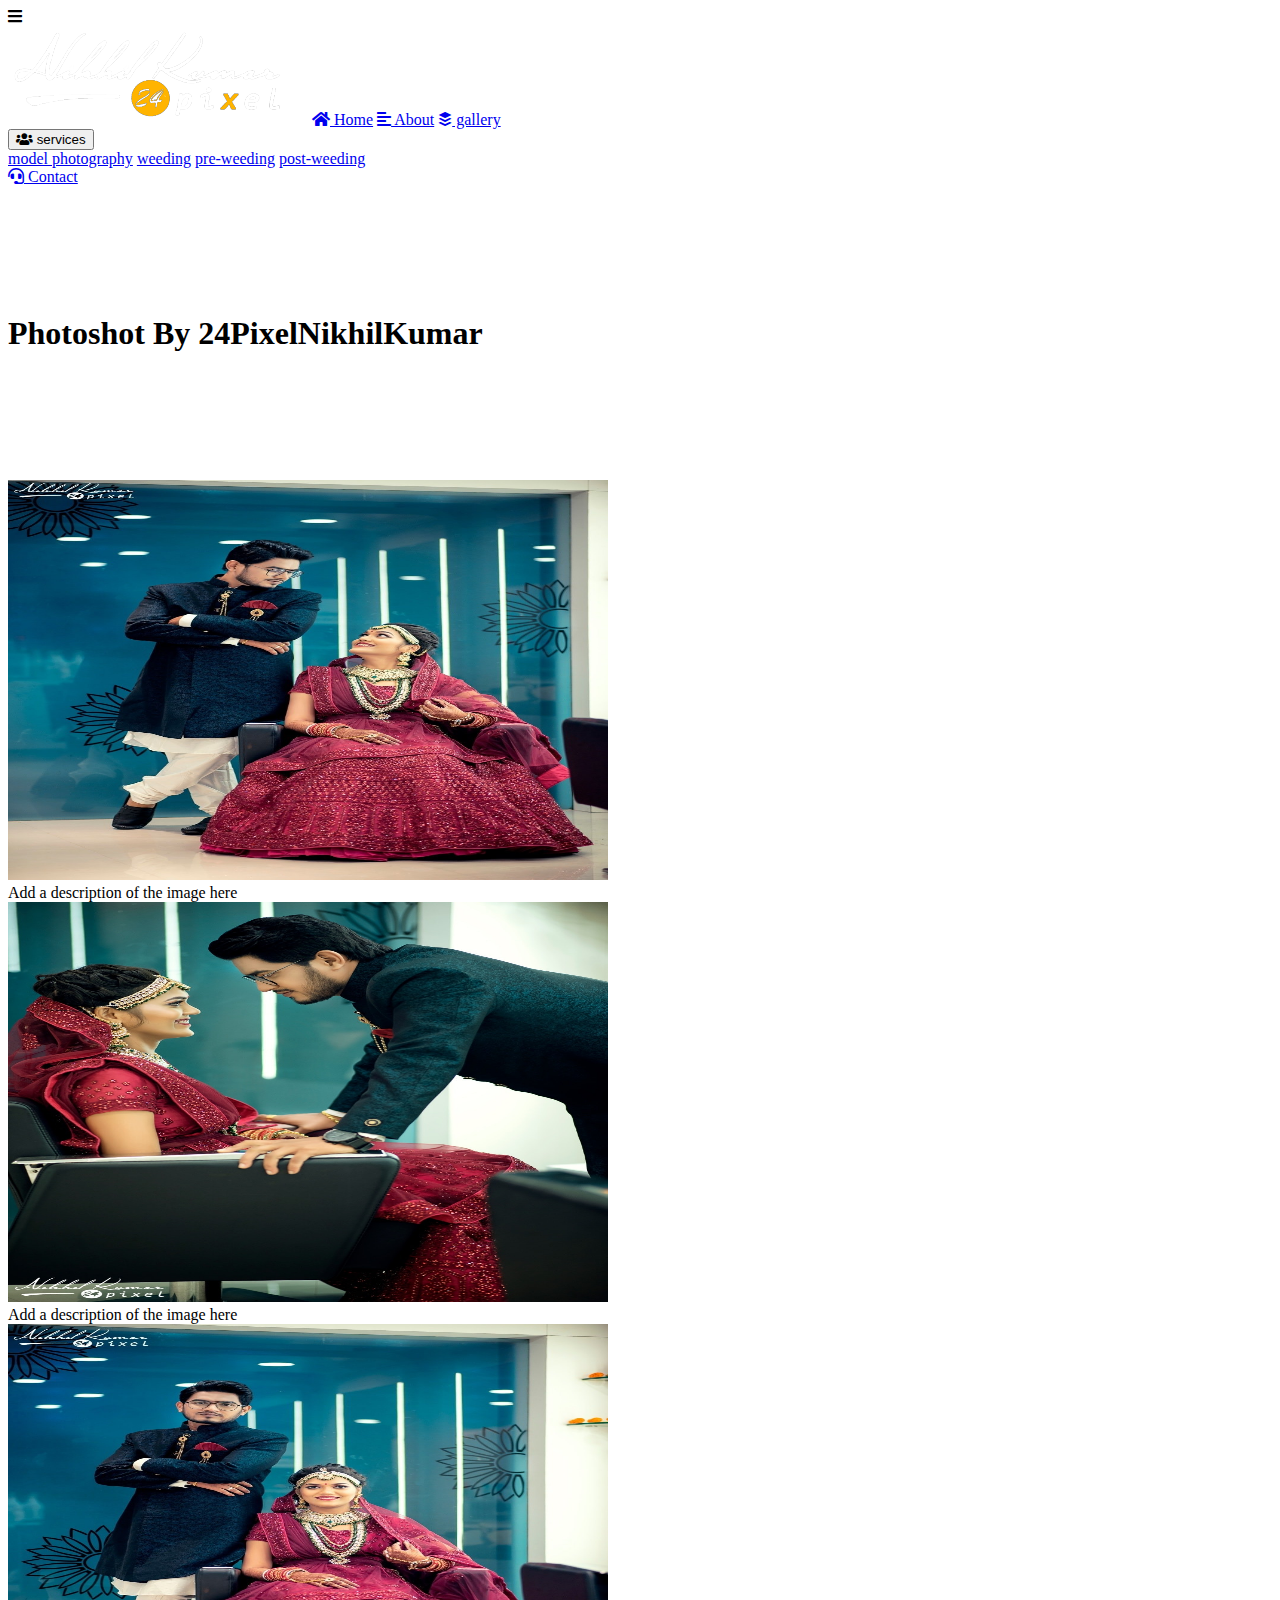
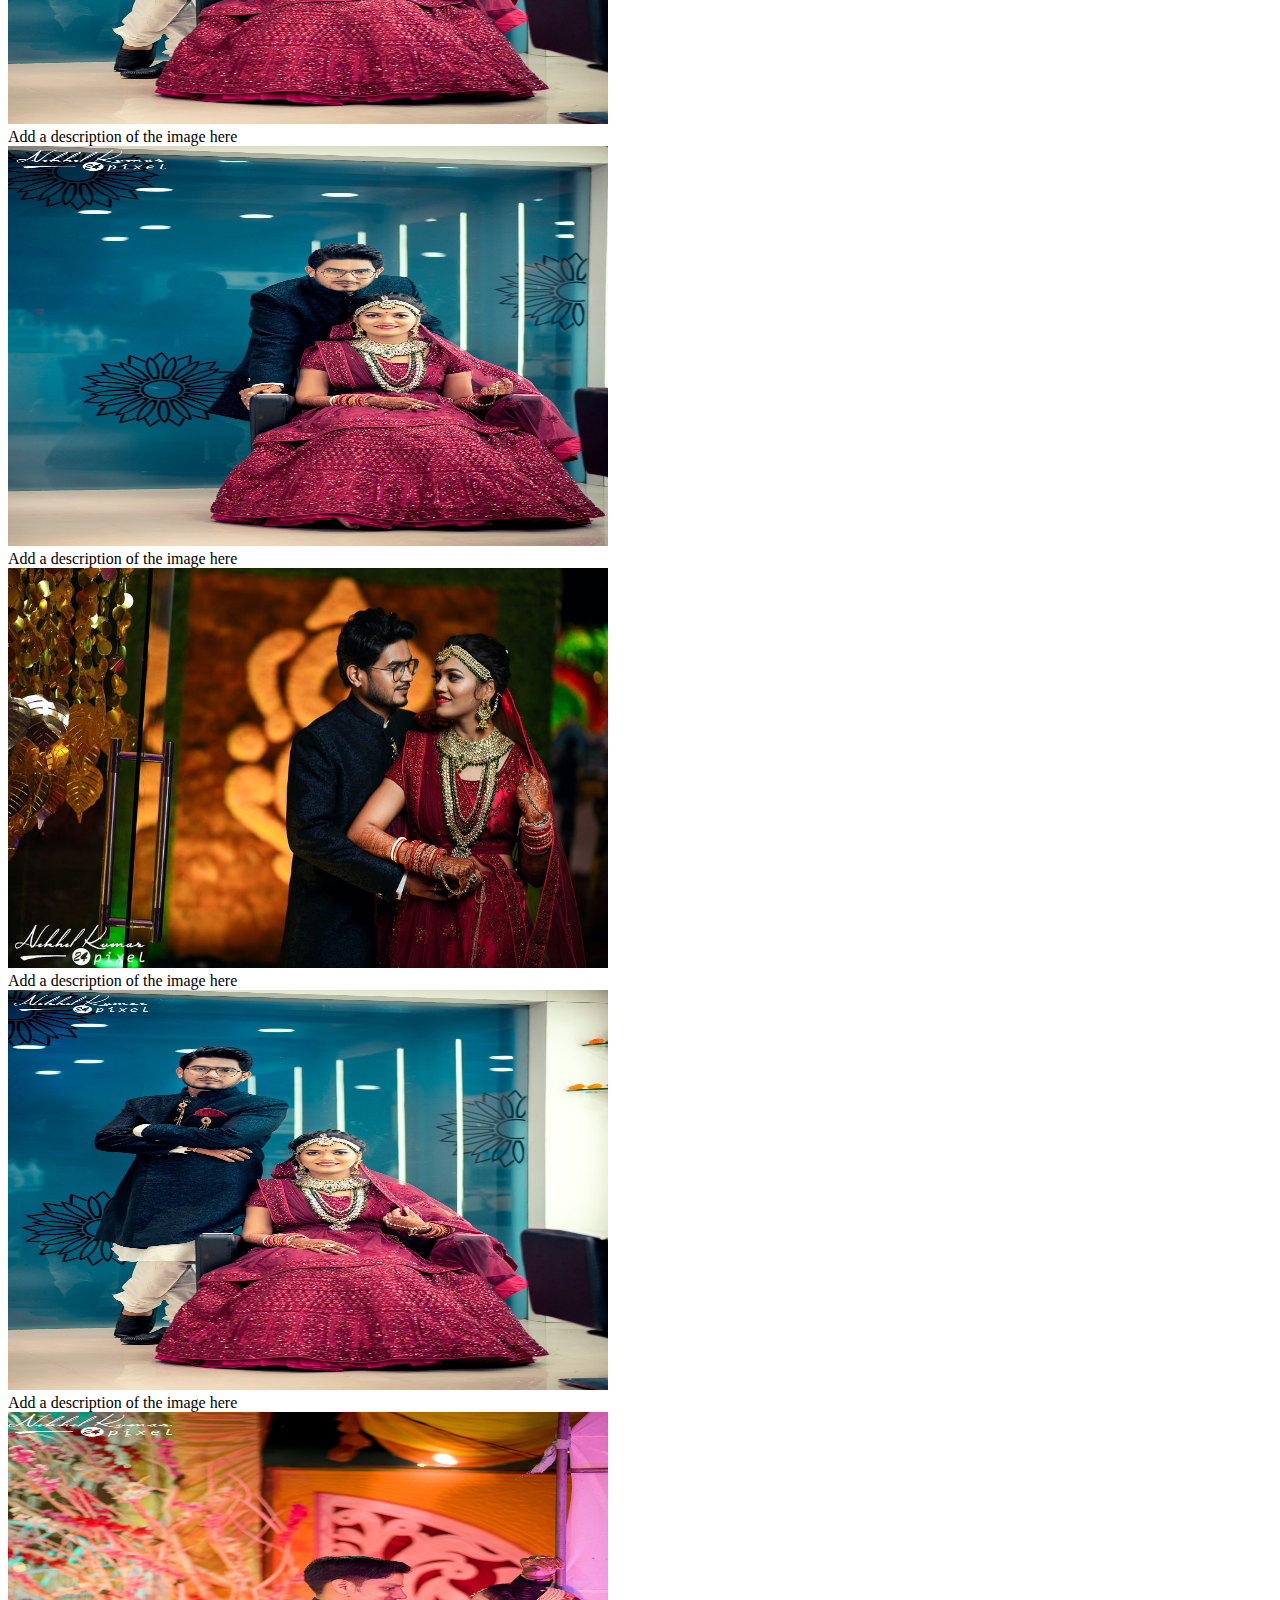
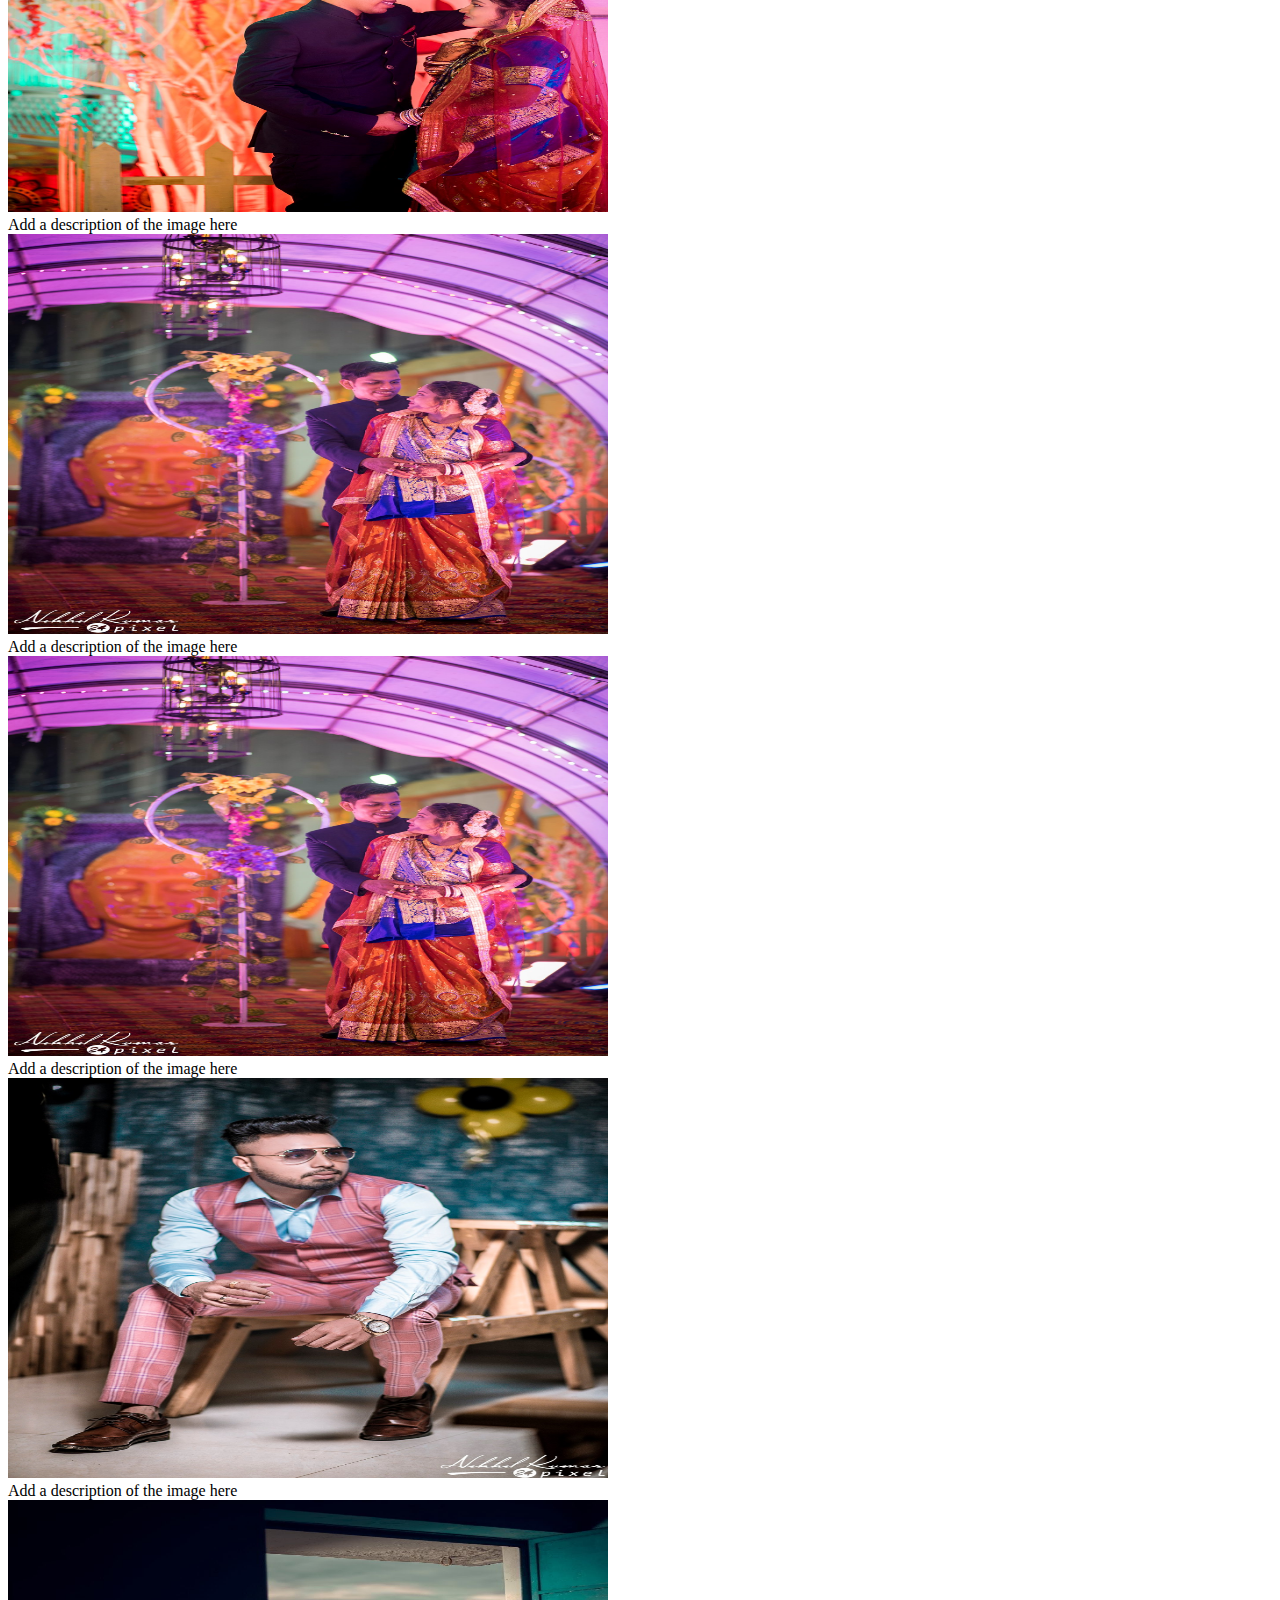
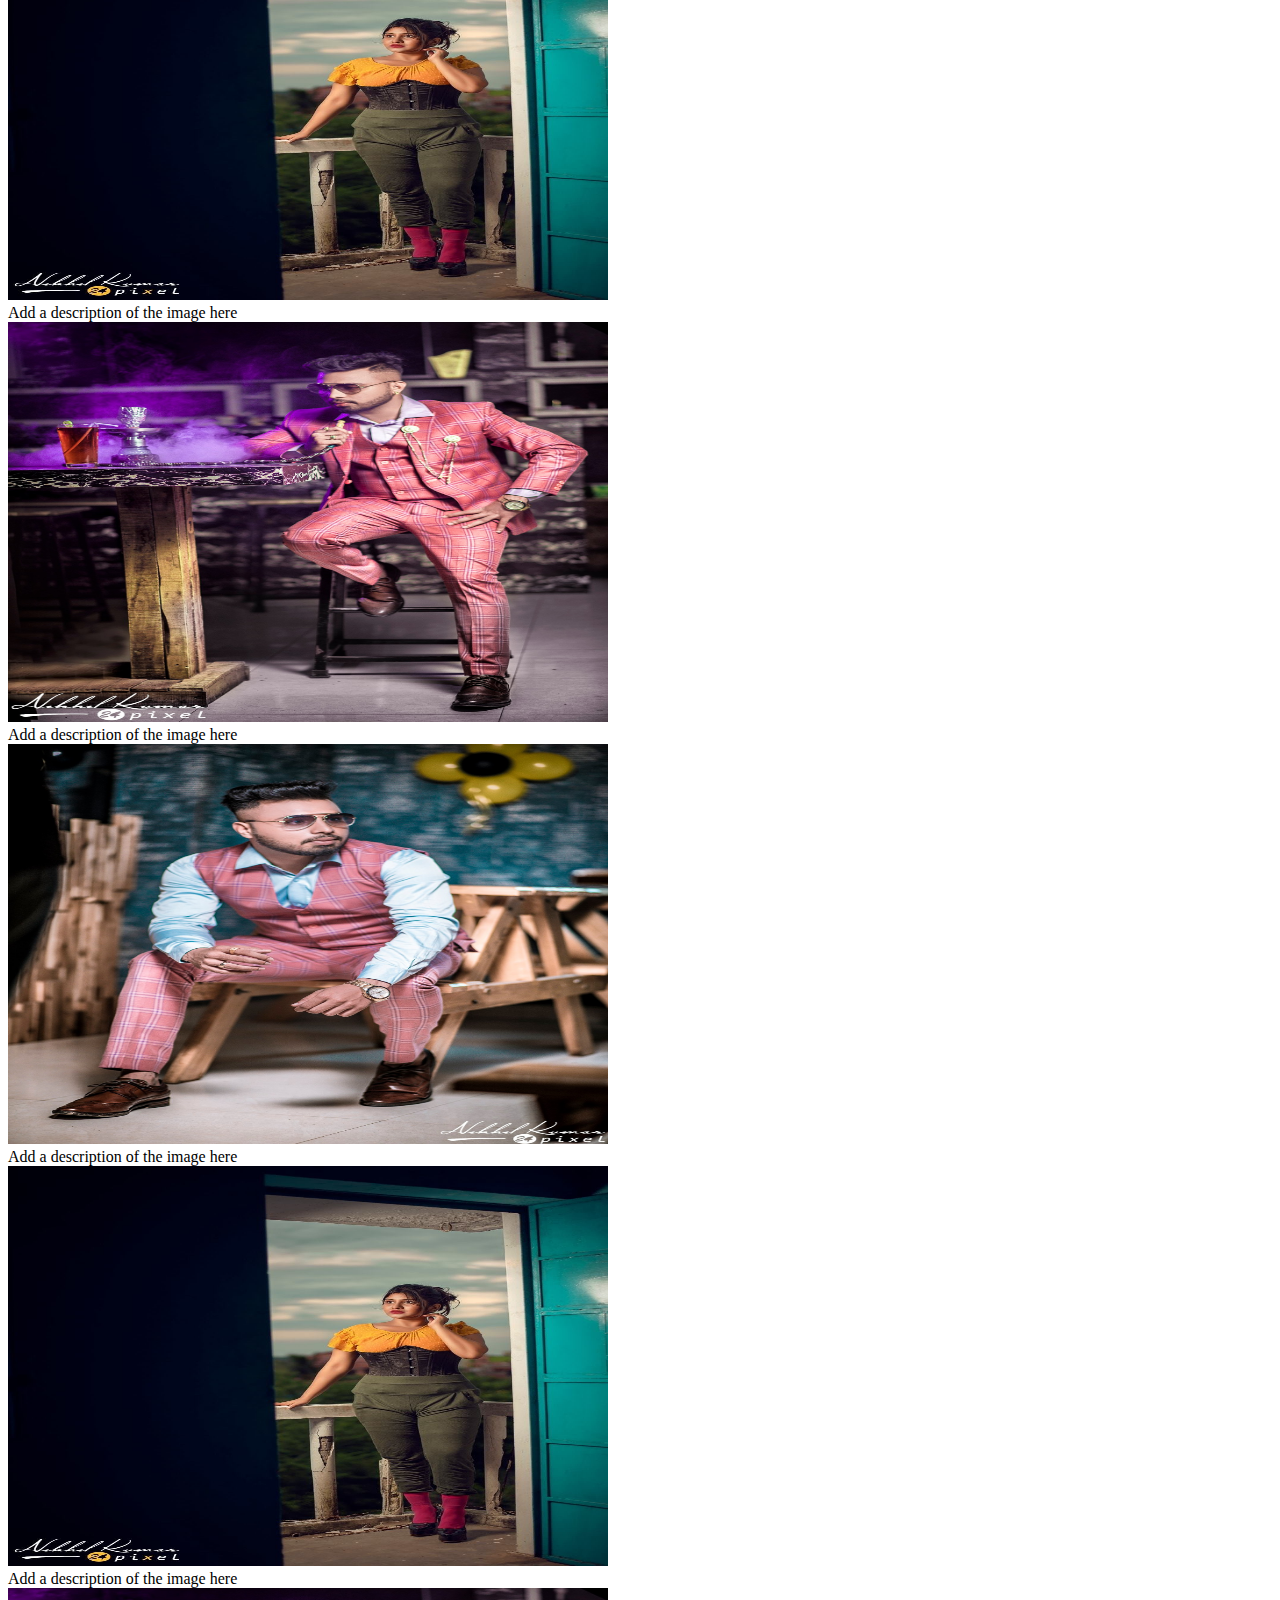
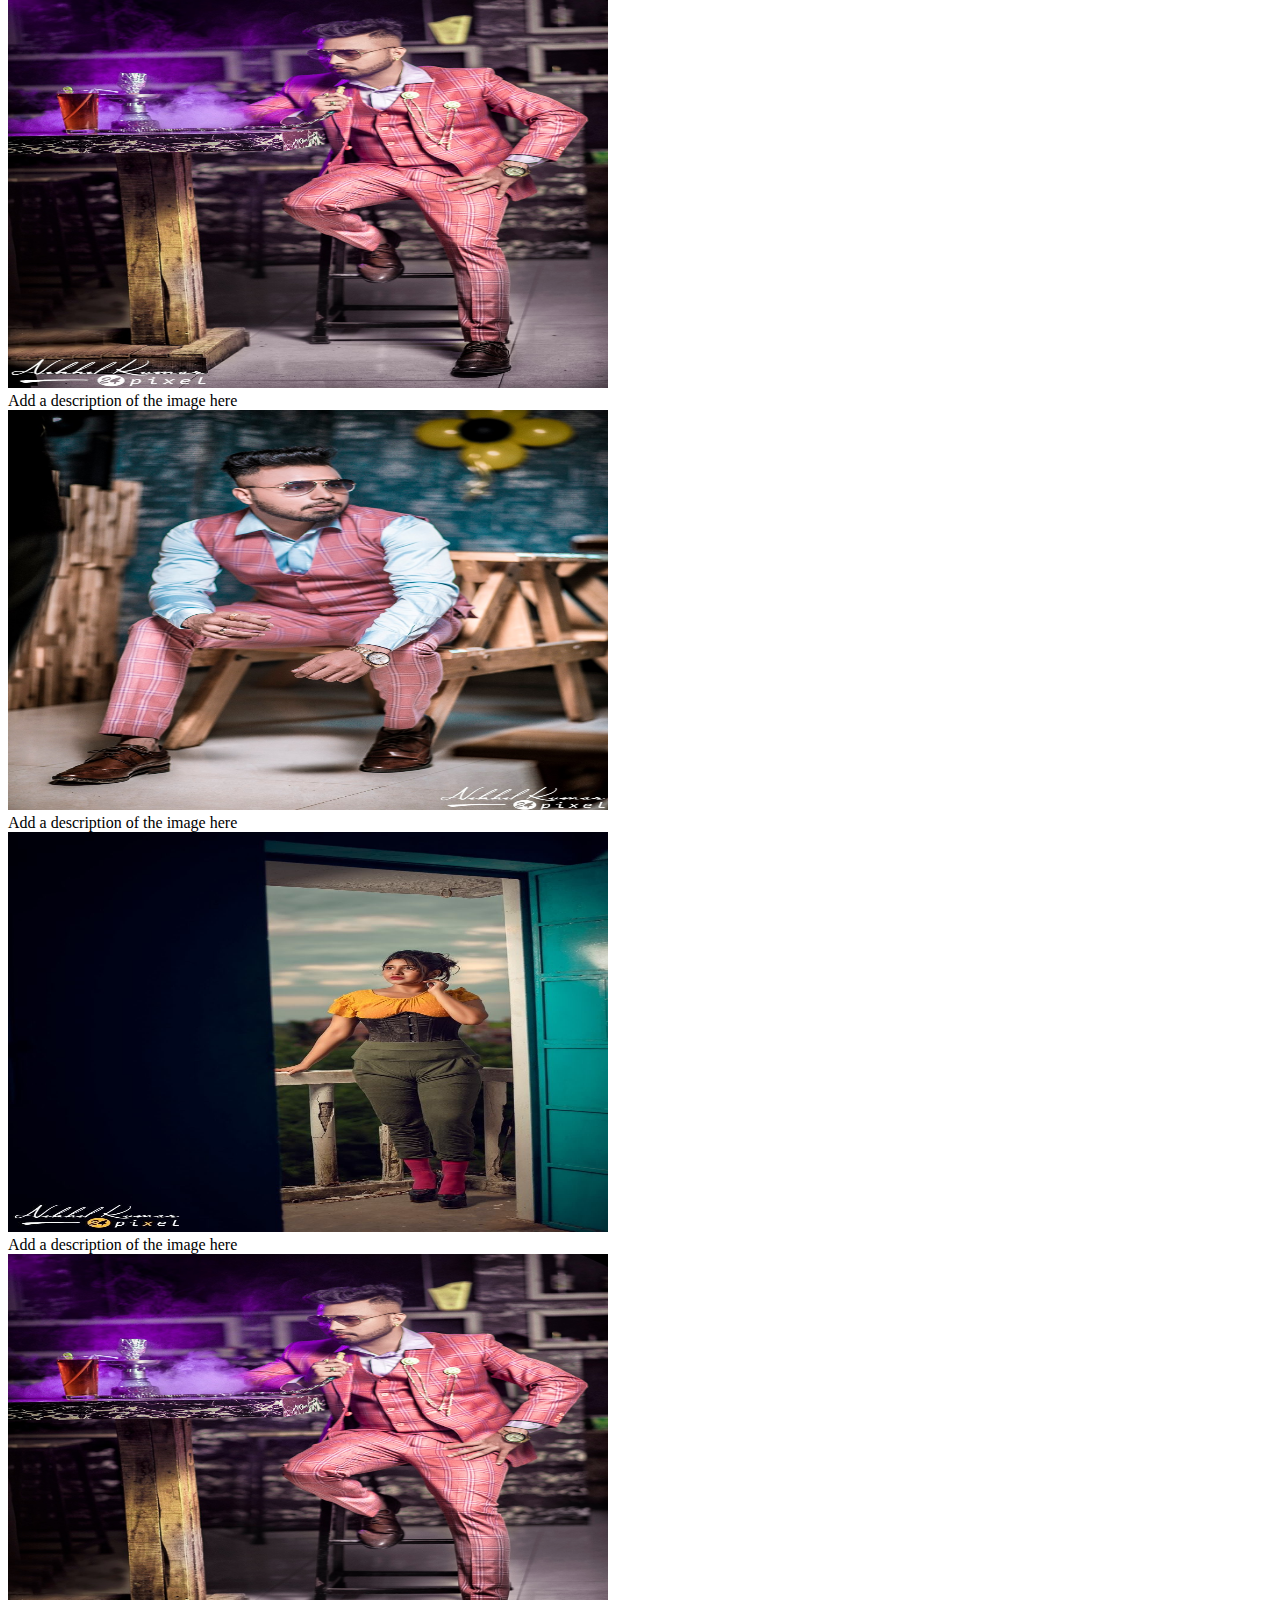
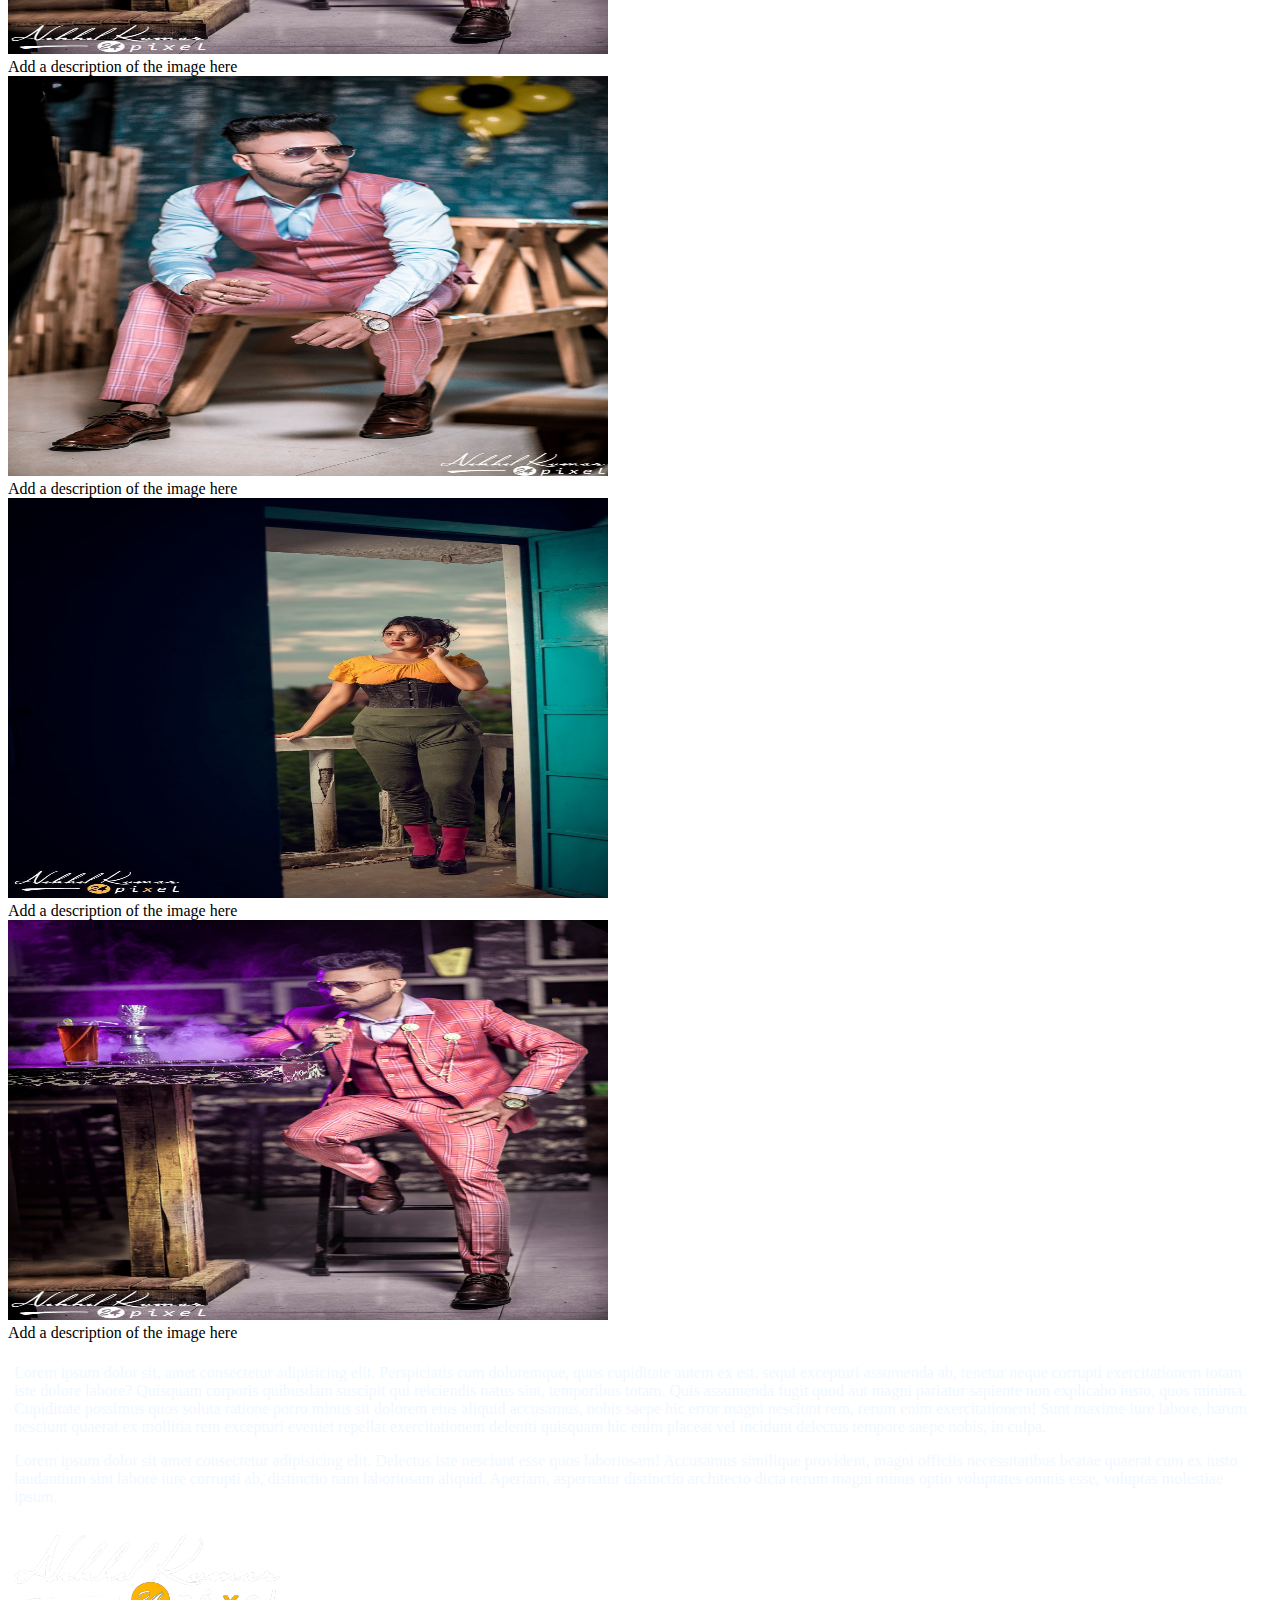
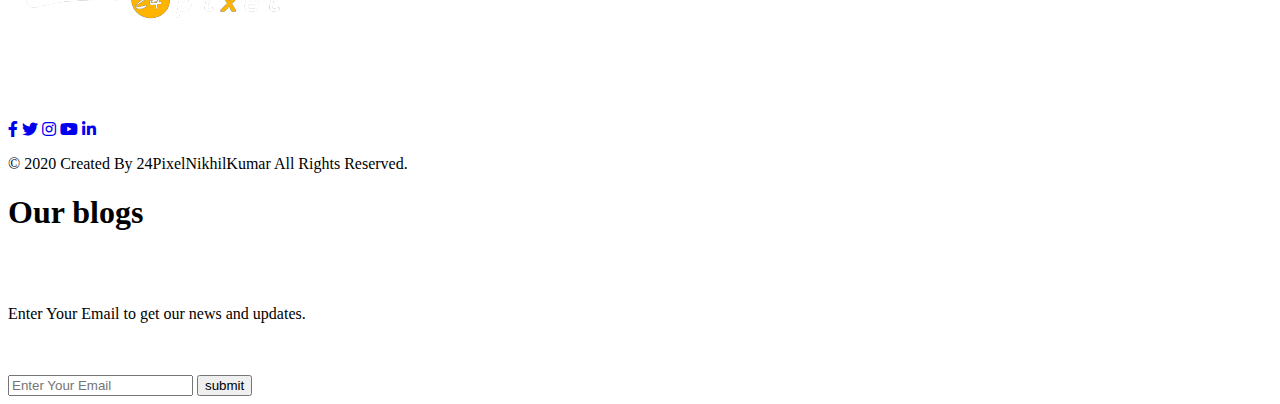
==== gallery.html @ f732ac66 "Add files via upload" ====
<!DOCTYPE html>
    <html lang="en">
    <head>
      <meta charset="UTF-8">
      <meta name="viewport" content="width=device-width, initial-scale=1.0">
      <title>Document</title><link rel="stylesheet" href="../24PIXEL/css/style.css">
      <script src="https://cdnjs.cloudflare.com/ajax/libs/jquery/3.4.1/jquery.min.js" charset="utf-8"></script>
      <link rel="stylesheet" href="https://cdnjs.cloudflare.com/ajax/libs/font-awesome/5.11.2/css/all.css">
      <link rel="stylesheet" href="https://cdnjs.cloudflare.com/ajax/libs/font-awesome/5.12.1/css/all.min.css">
    </head>
    <body background-color="red">
      <header>
        <div class="inner-width">
          <i class="menu-toggle-btn fas fa-bars"></i>
          <nav class="navigation-menu">
            <a href="index.html" class="logo"><img src="images/logo.png" alt=""></a>
            <a href="index.html"><i class="fas fa-home home"></i> Home</a>
            <a href="about.html"><i class="fas fa-align-left about"></i> About</a>
            <a href="gallery.html"><i class="fab fa-buffer works"></i> gallery</a>
            <div class="dropdown">
              <button class="dropbtn" ><i class="fas fa-users team"></i> services</button>
              <div class="dropdown-content">
                  <a href="model photography.html">model photography</a>
                  <a href="weeding.html">weeding</a>
                  <a href="pre-weeding.html">pre-weeding</a>
                  <a href="post-weeding.html">post-weeding</a>
              </div>
            <a href="contact.html"><i class="fas fa-headset contact"></i> Contact</a>
          </nav>
        </div>
      </header>
      <br><br><br><br><br><br>
      <div class="pc">
        <h1>Photoshot By 24PixelNikhilKumar</h1>
        <p style="color: white;">Offshore Process offers both commercial and private photo shoot services and takes pride in the fact that we have a number of esteemed clients. Our photographers are passionate about photography and know the nuances of taking a perfect picture.
          We specialize in transforming products and models to look their best based on the specific requirements of the client. We at Offshore process have a well equipped photo studio</p>
          <br><br>
          <div class="responsive">
          <div class="galleryy">
            <a target="_blank" href="./images/a (7).jpg">
              <img src="./images/a (7).jpg" alt="Cinque Terre" width="600" height="400">
            </a>
            <div class="desc">Add a description of the image here</div>
          </div>
        </div>
        
        
        <div class="responsive">
          <div class="galleryy">
            <a target="_blank" href="./images/a (6).jpg">
              <img src="./images/a (6).jpg" alt="Forest" width="600" height="400">
            </a>
            <div class="desc">Add a description of the image here</div>
          </div>
        </div>
        
        <div class="responsive">
          <div class="galleryy">
            <a target="_blank" href="./images/a (4).jpg">
              <img src="./images/a (4).jpg" alt="Northern Lights" width="600" height="400">
            </a>
            <div class="desc">Add a description of the image here</div>
          </div>
        </div>
        
        <div class="responsive">
          <div class="galleryy">
            <a target="_blank" href="./images/a (5).jpg">
              <img src="./images/a (5).jpg" alt="Mountains" width="600" height="400">
            </a>
            <div class="desc">Add a description of the image here</div>
          </div>
        </div>
        <div class="galleryy">
          <a target="_blank" href="./images/a (14).jpg">
            <img src="./images/a (14).jpg" alt="Forest" width="600" height="400">
          </a>
          <div class="desc">Add a description of the image here</div>
        </div>
      </div>
      
      <div class="responsive">
        <div class="galleryy">
          <a target="_blank" href="./images/a (4).jpg">
            <img src="./images/a (4).jpg" alt="Northern Lights" width="600" height="400">
          </a>
          <div class="desc">Add a description of the image here</div>
        </div>
      </div>
      
      <div class="responsive">
        <div class="galleryy">
          <a target="_blank" href="./images/b (18).jpg">
            <img src="./images/b (18).jpg" alt="Mountains" width="600" height="400">
          </a>
          <div class="desc">Add a description of the image here</div>
        </div>
      </div>

      <div class="responsive">
        <div class="galleryy">
          <a target="_blank" href="./images/b (17).jpg">
            <img src="./images/b (17).jpg" alt="Mountains" width="600" height="400">
          </a>
          <div class="desc">Add a description of the image here</div>
        </div>
      </div>

      <div class="responsive">
        <div class="galleryy">
          <a target="_blank" href="./images/b (17).jpg">
            <img src="./images/b (17).jpg" alt="Mountains" width="600" height="400">
          </a>
          <div class="desc">Add a description of the image here</div>
        </div>
      </div>

      <div class="responsive">
        <div class="galleryy">
          <a target="_blank" href="./images/b (11).jpg">
            <img src="./images/b (11).jpg" alt="Forest" width="600" height="400">
          </a>
          <div class="desc">Add a description of the image here</div>
        </div>
      </div>
      
      <div class="responsive">
        <div class="galleryy">
          <a target="_blank" href="./images/a (11).jpg">
            <img src="./images/a (11).jpg" alt="Northern Lights" width="600" height="400">
          </a>
          <div class="desc">Add a description of the image here</div>
        </div>
      </div>
      
      <div class="responsive">
        <div class="galleryy">
          <a target="_blank" href="./images/b (13).jpg">
            <img src="./images/b (13).jpg" alt="Mountains" width="600" height="400">
          </a>
          <div class="desc">Add a description of the image here</div>
        </div>
      </div>

      <div class="responsive">
        <div class="galleryy">
          <a target="_blank" href="./images/b (11).jpg">
            <img src="./images/b (11).jpg" alt="Forest" width="600" height="400">
          </a>
          <div class="desc">Add a description of the image here</div>
        </div>
      </div>
      
      <div class="responsive">
        <div class="galleryy">
          <a target="_blank" href="./images/a (11).jpg">
            <img src="./images/a (11).jpg" alt="Northern Lights" width="600" height="400">
          </a>
          <div class="desc">Add a description of the image here</div>
        </div>
      </div>
      
      <div class="responsive">
        <div class="galleryy">
          <a target="_blank" href="./images/b (13).jpg">
            <img src="./images/b (13).jpg" alt="Mountains" width="600" height="400">
          </a>
          <div class="desc">Add a description of the image here</div>
        </div>
      </div>

      <div class="responsive">
        <div class="galleryy">
          <a target="_blank" href="./images/b (11).jpg">
            <img src="./images/b (11).jpg" alt="Forest" width="600" height="400">
          </a>
          <div class="desc">Add a description of the image here</div>
        </div>
      </div>
      
      <div class="responsive">
        <div class="galleryy">
          <a target="_blank" href="./images/a (11).jpg">
            <img src="./images/a (11).jpg" alt="Northern Lights" width="600" height="400">
          </a>
          <div class="desc">Add a description of the image here</div>
        </div>
      </div>
      
      <div class="responsive">
        <div class="galleryy">
          <a target="_blank" href="./images/b (13).jpg">
            <img src="./images/b (13).jpg" alt="Mountains" width="600" height="400">
          </a>
          <div class="desc">Add a description of the image here</div>
        </div>
      </div>
      
      <div class="responsive">
        <div class="galleryy">
          <a target="_blank" href="./images/b (11).jpg">
            <img src="./images/b (11).jpg" alt="Forest" width="600" height="400">
          </a>
          <div class="desc">Add a description of the image here</div>
        </div>
      </div>
      
      <div class="responsive">
        <div class="galleryy">
          <a target="_blank" href="./images/a (11).jpg">
            <img src="./images/a (11).jpg" alt="Northern Lights" width="600" height="400">
          </a>
          <div class="desc">Add a description of the image here</div>
        </div>
      </div>
      
      <div class="responsive">
        <div class="galleryy">
          <a target="_blank" href="./images/b (13).jpg">
            <img src="./images/b (13).jpg" alt="Mountains" width="600" height="400">
          </a>
          <div class="desc">Add a description of the image here</div>
        </div>
      </div>
      
        <div class="clearfix"></div>
        
        <div style="padding:6px;">
          <p style="color: aliceblue; ">Lorem ipsum dolor sit, amet consectetur adipisicing elit. Perspiciatis cum doloremque, quos cupiditate autem ex est, sequi excepturi assumenda ab, tenetur neque corrupti exercitationem totam iste dolore labore? Quisquam corporis quibusdam suscipit qui reiciendis natus sint, temporibus totam. Quis assumenda fugit quod aut magni pariatur sapiente non explicabo iusto, quos minima. Cupiditate possimus quos soluta ratione porro minus sit dolorem eius aliquid accusamus, nobis saepe hic error magni nesciunt rem, rerum enim exercitationem! Sunt maxime iure labore, harum nesciunt quaerat ex mollitia rem excepturi eveniet repellat exercitationem deleniti quisquam hic enim placeat vel incidunt delectus tempore saepe nobis, in culpa.
          </p>
          <p style="color: aliceblue; ">Lorem ipsum dolor sit amet consectetur adipisicing elit. Delectus iste nesciunt esse quos laboriosam! Accusamus similique provident, magni officiis necessitatibus beatae quaerat cum ex iusto laudantium sint labore iure corrupti ab, distinctio nam laboriosam aliquid. Aperiam, aspernatur distinctio architecto dicta rerum magni minus optio voluptates omnis esse, voluptas molestiae ipsum.</p>
        </div>
      
      </div>




      <footer>
        <div class="footer-container">
          <div class="left-col">
            <img src="images/logo.png" alt="" class="logo">
            <div class="social-media"><br><br><br><br><br>
              <a href="#"><i class="fab fa-facebook-f"></i></a>
              <a href="#"><i class="fab fa-twitter"></i></a>
              <a href="#"><i class="fab fa-instagram"></i></a>
              <a href="#"><i class="fab fa-youtube"></i></a>
              <a href="#"><i class="fab fa-linkedin-in"></i></a>
            </div>
            <p class="rights-text">© 2020 Created By 24PixelNikhilKumar All Rights Reserved.</p>
          </div>
  
          <div class="right-col">
            <h1>Our blogs</h1>
            <div class="border"></div><br><br>
            <p>Enter Your Email to get our news and updates.</p><br><br>
            <form action="" class="newsletter-form">
              <input type="text" class="txtb" placeholder="Enter Your Email">
              <input type="submit" class="btn" value="submit">
            </form>
          </div>
        </div>
      </div>
    </footer>
    <script type="text/javascript">
      $(".menu-toggle-btn").click(function(){
        $(this).toggleClass("fa-times");
        $(".navigation-menu").toggleClass("active");
      });
    </script>
    </body>
    </html>
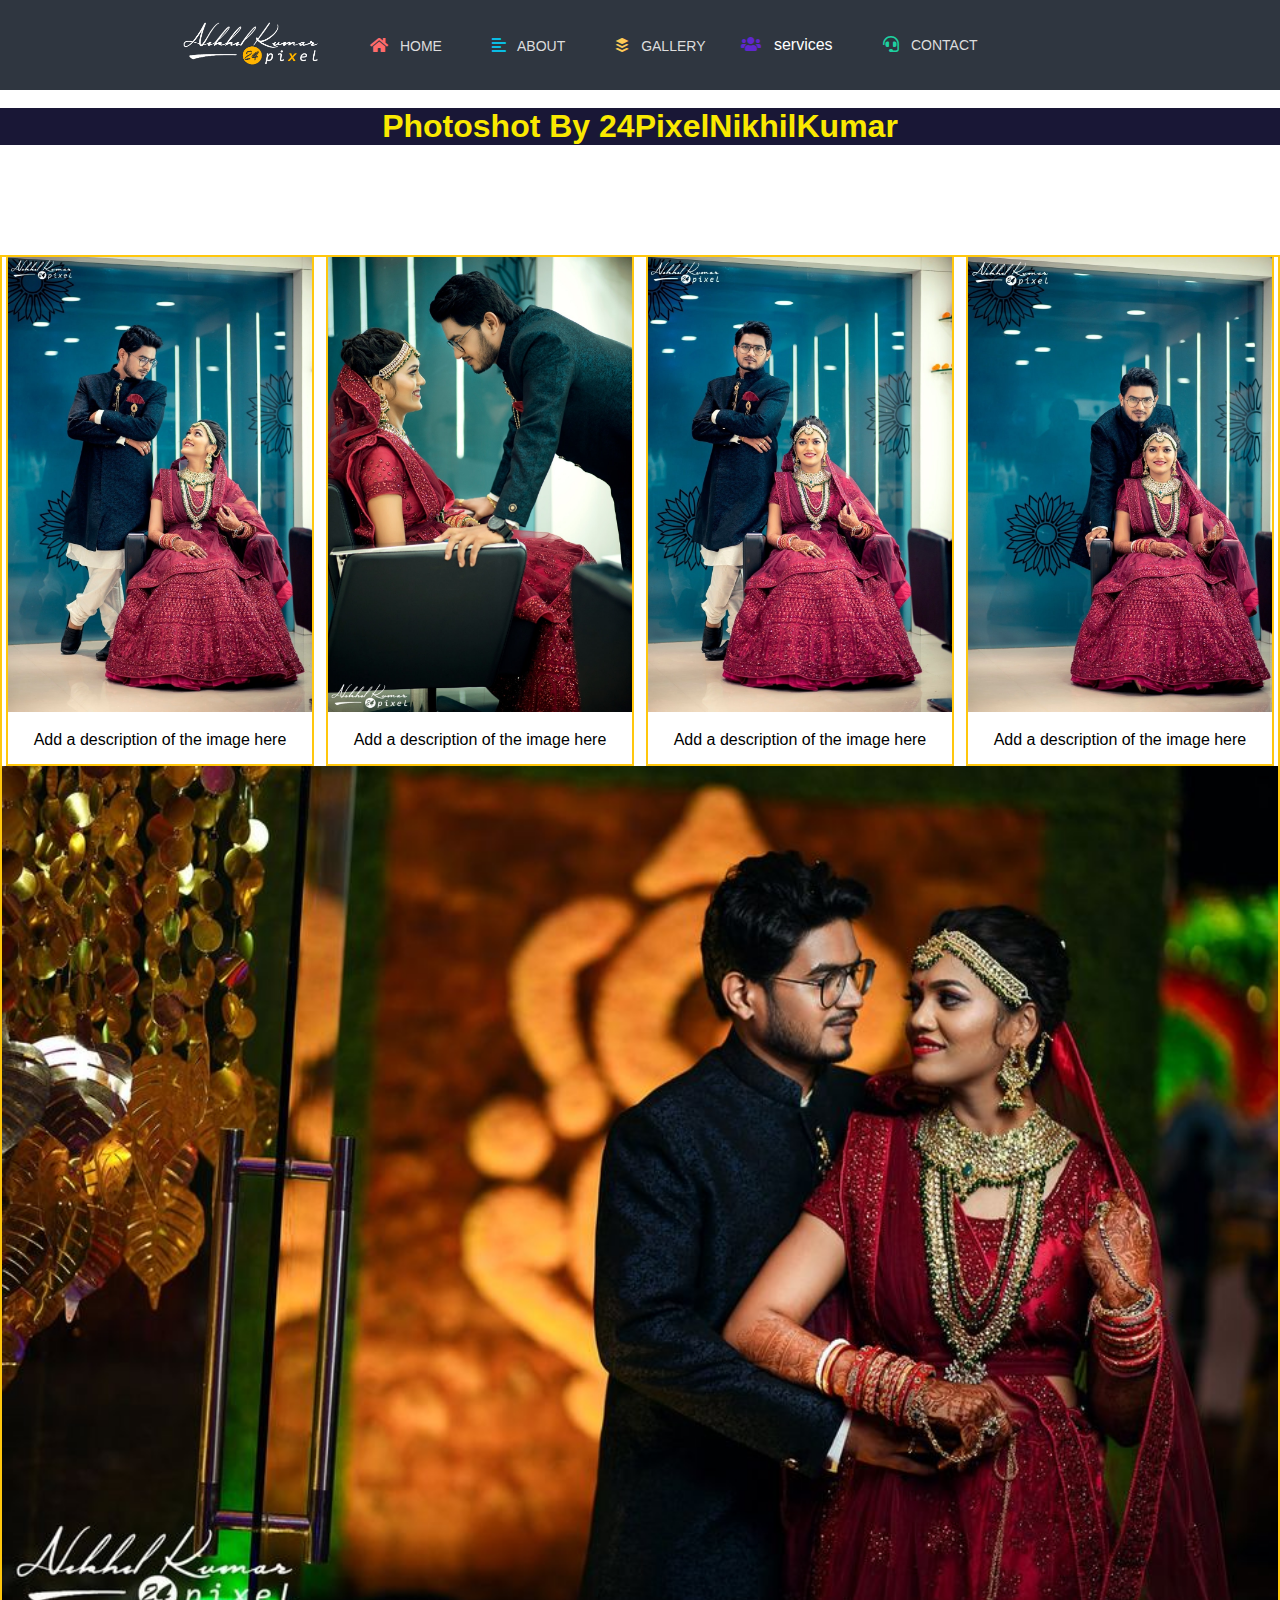
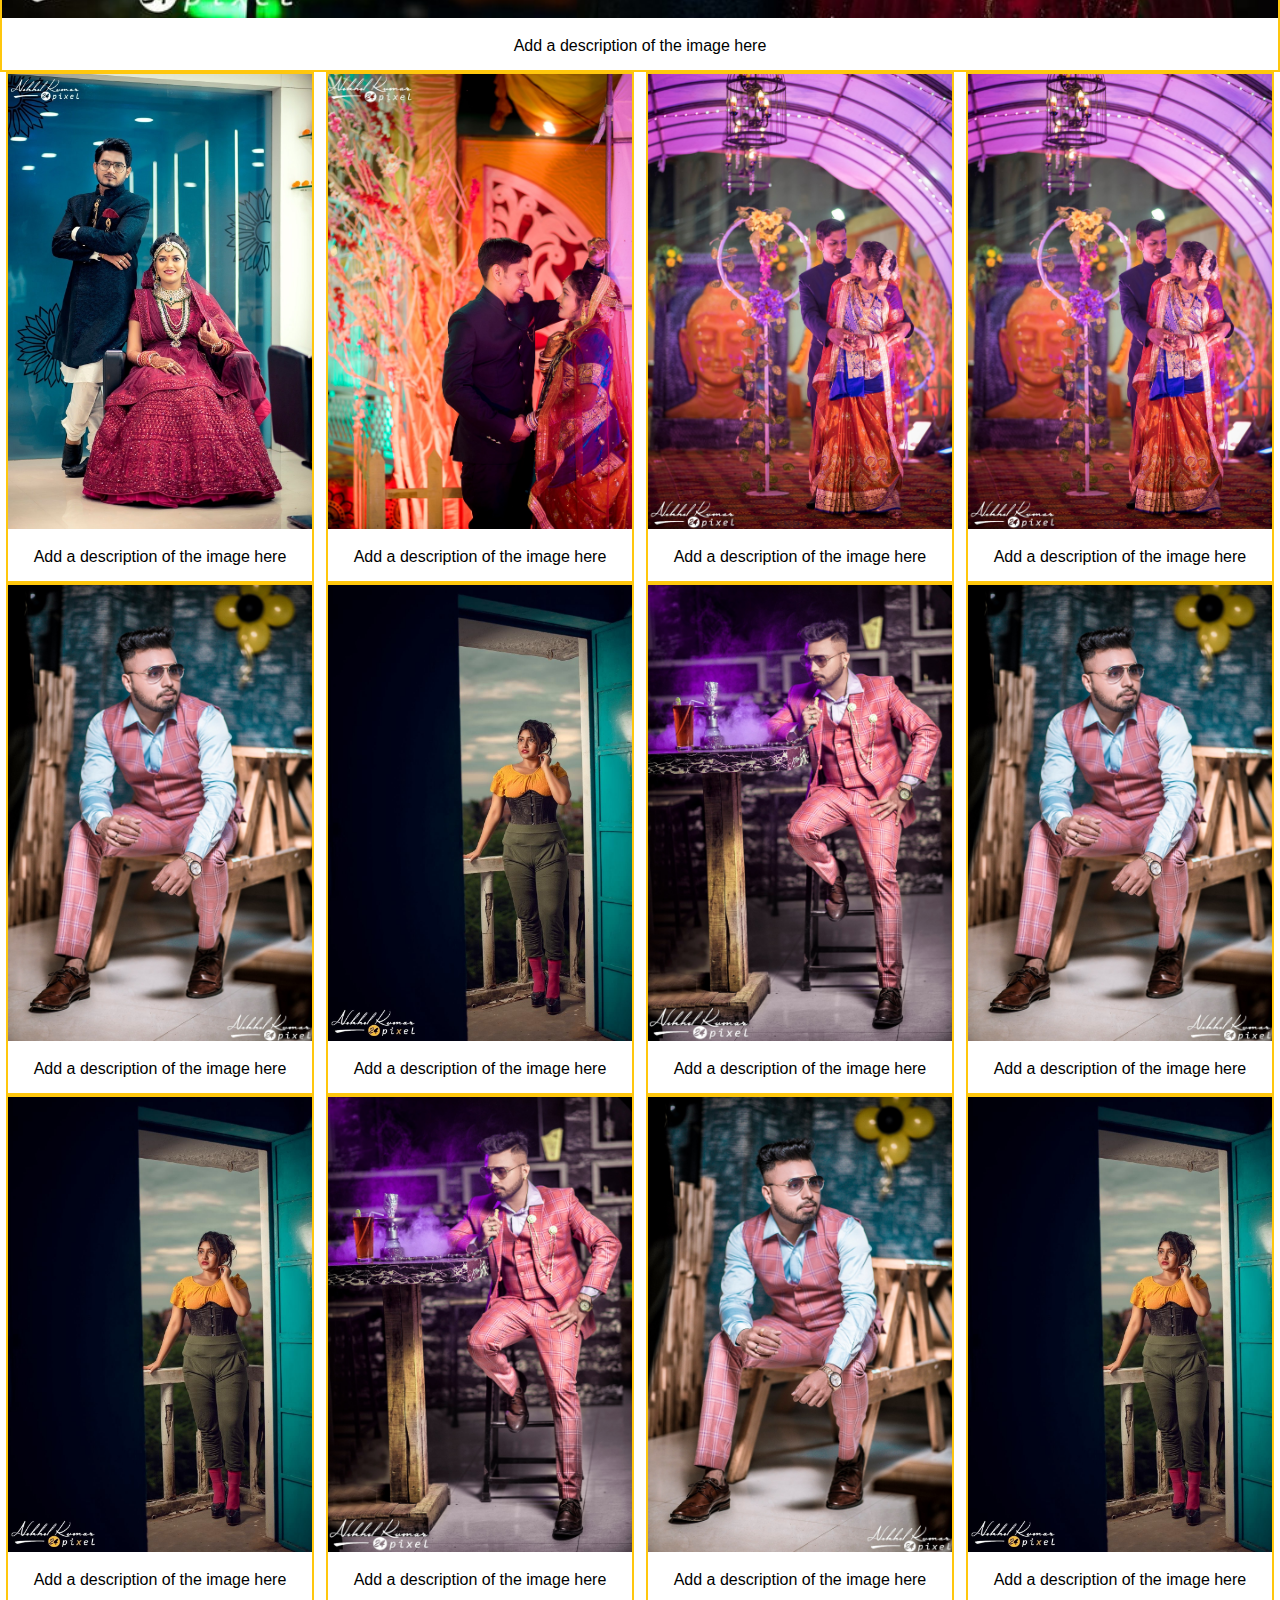
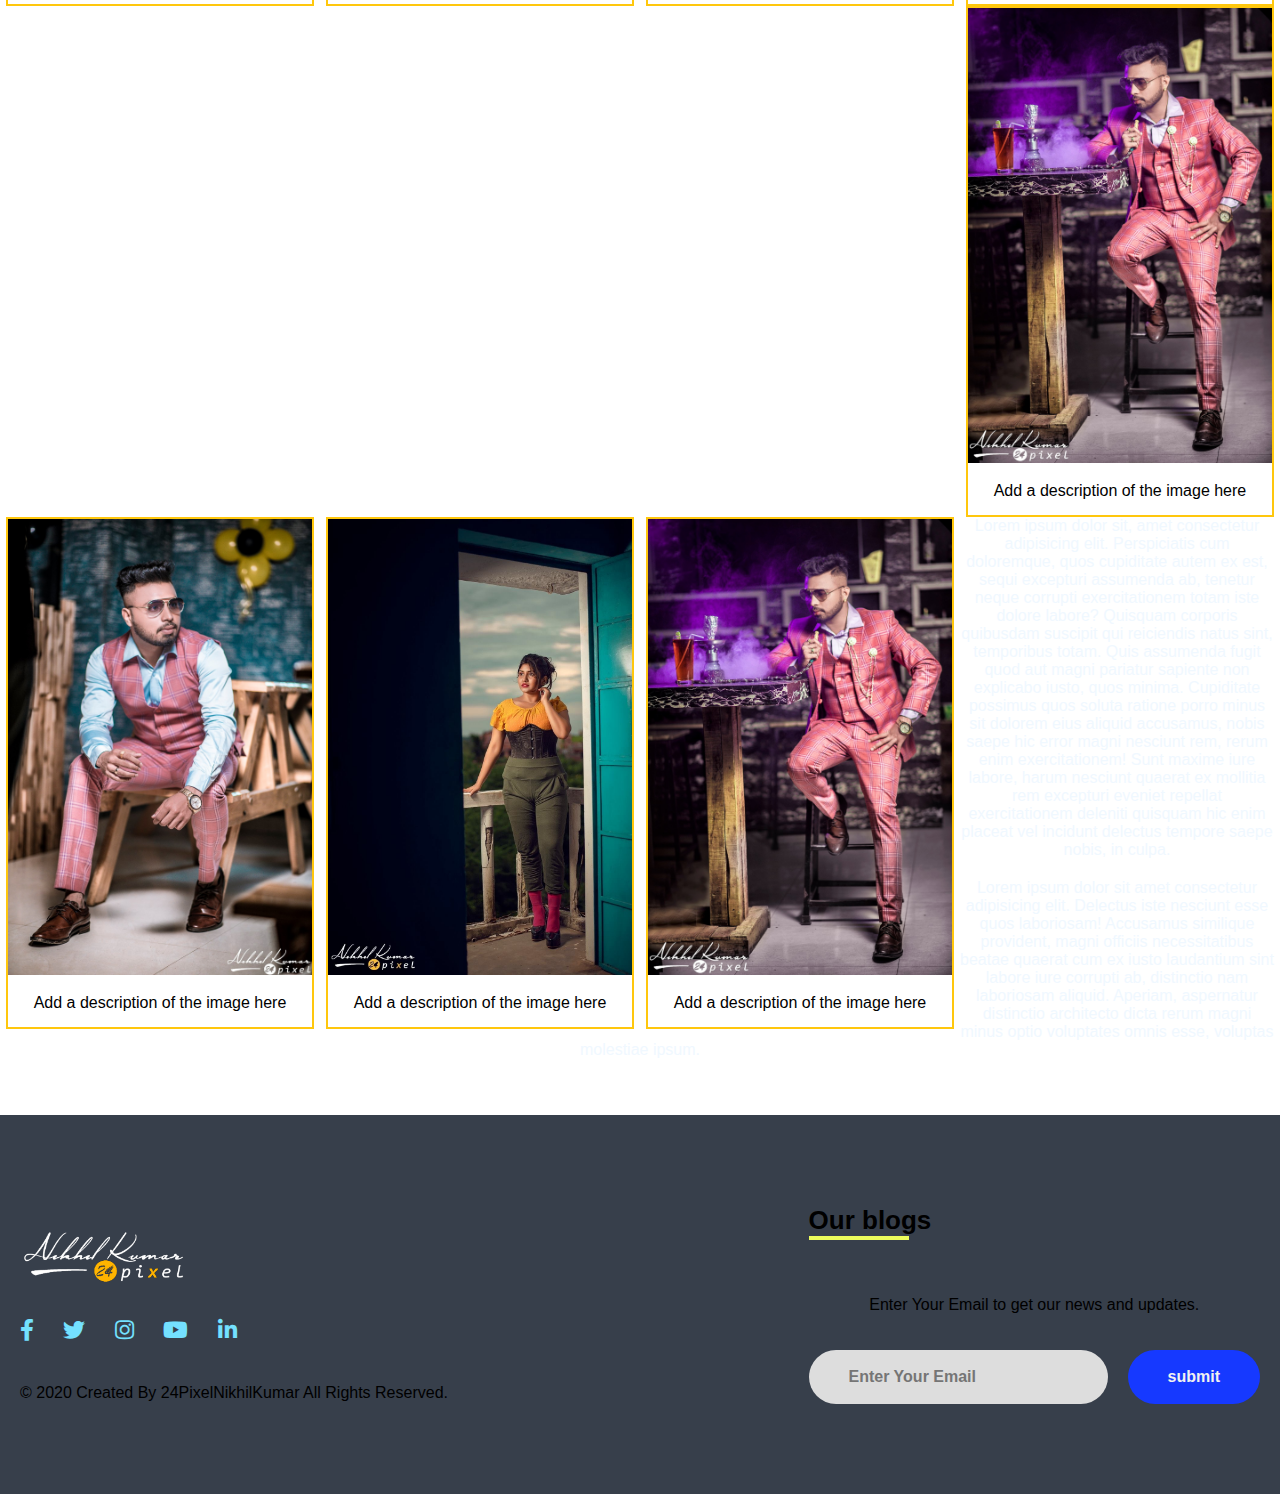
==== commit f9f18bde: "Update gallery.html" ====
--- a/gallery.html
+++ b/gallery.html
@@ -4,7 +4,7 @@
     <head>
       <meta charset="UTF-8">
       <meta name="viewport" content="width=device-width, initial-scale=1.0">
-      <title>Document</title><link rel="stylesheet" href="../24PIXEL/css/style.css">
+      <title>Document</title><link rel="stylesheet" href="./css/style.css">
       <script src="https://cdnjs.cloudflare.com/ajax/libs/jquery/3.4.1/jquery.min.js" charset="utf-8"></script>
       <link rel="stylesheet" href="https://cdnjs.cloudflare.com/ajax/libs/font-awesome/5.11.2/css/all.css">
       <link rel="stylesheet" href="https://cdnjs.cloudflare.com/ajax/libs/font-awesome/5.12.1/css/all.min.css">
@@ -270,4 +270,4 @@
       });
     </script>
     </body>
-    </html>+    </html>
--- a/css/style.css
+++ b/css/style.css
@@ -0,0 +1,521 @@
+*{
+    margin: 0;
+    padding: 0;
+    text-decoration: none;
+    font-family: "Open Sans",sans-serif;
+  }
+  
+  header{
+    position: fixed;
+    width: 100%;
+    height: 90px;
+    background: #2f3640;
+    
+  }
+  
+  .inner-width{
+    max-width: 1000px;
+    padding: 0 10px;
+    margin: auto;
+  }
+  
+  .logo{
+    float: left;
+    padding: 20px 0;
+  }
+  
+  .logo img{
+    height: 50px;
+  }
+  
+  .navigation-menu{
+    float: right;
+    display: flex;
+    align-items: center;
+    min-height: 90px;
+    position: fixed;
+    background:#2f3640 ;
+   
+  }
+  
+  .navigation-menu a{
+    margin-left: 10px;
+    color: #ddd;
+    text-transform: uppercase;
+    font-size: 14px;
+    padding: 12px 20px;
+    border-radius: 4px;
+    transition: .3s linear;
+  }
+  
+  .navigation-menu a:hover{
+    background: #fff;
+    color: #2f3640;
+    transform: scale(1.1);
+  }
+  
+  .navigation-menu i{
+    margin-right: 8px;
+    font-size: 16px;
+  }
+  
+  .home{
+    color: #ff6b6b;
+  }
+  
+  .about{
+    color: #0abde3;
+  }
+  
+  .works{
+    color: #feca57;
+  }
+  
+  .team{
+    color: #5f27cd;
+  }
+  
+  .contact{
+    color: #1dd1a1;
+  }
+  
+  .menu-toggle-btn{
+    float: right;
+    height: 90px;
+    line-height: 90px !important;
+    color: #fff;
+    font-size: 26px;
+    display: none !important;
+    cursor: pointer;
+  }
+  
+  .dropbtn {
+    background:  #2f3640;
+    color:#fff;
+    padding: 16px;
+    font-size: 16px;
+    border: none;
+  }
+  
+  .dropdown {
+    position: relative;
+    display: inline-block;
+  }
+  
+  .dropdown-content {
+    display: none;
+    position: absolute;
+    background-color: #f1f1f1;
+    min-width: 160px;
+    box-shadow: 0px 8px 16px 0px rgba(0,0,0,0.2);
+    z-index: 1;
+  }
+  
+  .dropdown-content a {
+    color: black;
+    padding: 12px 16px;
+    text-decoration: none;
+    display: block;
+  }
+  
+  
+  .full-screen{
+    width: 100%;
+    height: 100vh;
+    overflow: hidden;
+    display: flex;
+    align-items: center;
+    justify-content: center;
+  }
+  
+  .full-screen video{
+    position: absolute;
+    left: 0;
+    top: 0;
+    width: 100%;
+    height: 100%;
+    object-fit: cover;
+    z-index: -1;
+  }
+ 
+  .content a {
+    display: block; 
+    position: relative;
+    margin: 0 auto;
+    width: 150px;
+    height: 54px;
+    line-height: 54px;
+    background: #2f3640;
+    text-align: center;
+    color: #ececec;
+    text-transform: uppercase;
+    font-weight: 500;
+    transition: .4s linear;
+    opacity: 0.8;
+  }
+  
+  .content a:hover{
+    background: #38c04a;
+    display: block;
+  }
+  
+  .dropdown-content a:hover {background-color: #fff;}
+  
+  .dropdown:hover .dropdown-content {display: block;}
+  
+  .dropdown:hover .dropbtn {
+    color: #2f3640;
+    background-color:  #fff;}
+
+
+    .weeding h1,h2,h3,p{
+      justify-content: right;padding-top: 20px;
+      height: 50%;
+      width: 100%;
+      text-align: center;
+      
+    }
+    .weeding p:hover{
+      color: #0a440f;
+      font-size: 30px;
+      font-family: cursive;
+    }
+    .weeding img {
+      
+      border: 8px solid rgb(9, 51, 9);
+      border-radius: 10px;
+      height: 100%;
+      width: 600px;
+
+    }
+    .weeding img:hover{
+      border-color: #fae900;
+      height: 100%;
+      width: 100%;
+      
+    }
+    /* 
+xxxxxxxxxxxxxxxxxxxxxxxxxxxxxxxxxxxxxxxxxxxxxxxxxxxxxxxxxxxxxxxxxxxxxx */
+    footer{
+     margin-top: 50px;
+      background:#373f4b;
+      padding: 90px 0;
+    }
+    
+    .footer-container{
+      max-width: 1300px;
+      margin: auto;
+      padding: 0 20px;
+      display: flex;
+      justify-content: space-between;
+      align-items: center;
+      flex-wrap: wrap-reverse;
+    }
+    
+    .logo{
+      width: 180px;
+    }
+    
+    .social-media{
+      margin: 20px 0;
+    }
+    
+    .social-media a{
+      color: #74e1ff;
+      margin-right: 25px;
+      font-size: 22px;
+      text-decoration: none;
+      transition: .3s linear;
+    }
+    
+    .social-media a:hover{
+      color: #ff8800;
+    }
+    
+    .right-col h1{
+      font-size: 26px;
+    }
+    
+    .border{
+      width: 100px;
+      height: 4px;
+      background: #ecfc5c;
+    }
+    
+    .newsletter-form{
+      display: flex;
+      justify-content: center;
+      align-items: center;
+      flex-wrap: wrap;
+    }
+    
+    .txtb{
+      flex: 1;
+      padding: 18px 40px;
+      font-size: 16px;
+      color: #6d94fd;
+      background: #ddd;
+      border: none;
+      font-weight: 700;
+      outline: none;
+      border-radius: 30px;
+      min-width: 260px;
+    }
+    
+    .btn{
+      padding: 18px 40px;
+      font-size: 16px;
+      color: #f1f1f1;
+      background: #1639ff;
+      border: none;
+      font-weight: 700;
+      outline: none;
+      border-radius: 30px;
+      margin-left: 20px;
+      cursor: pointer;
+      transition: opacity .3s linear;
+    }
+    
+    .btn:hover{
+      opacity: .7;
+      background-color: #ff8800;
+    }
+    
+    .page-content{
+      min-height: 100vh;
+      font-size: 40px;
+      display: flex;
+      align-items: center;
+      justify-content: center;
+    }/* 
+    xxxxxxxxxxxxxxxxxxxxxxxxxxxxxxxxxxxxxxxxxxxxxxxxxxxxxxxxx */
+    /* .last{
+      position: absolute;
+      align-items: center;
+    } */
+
+
+/* 
+    div.gallery {
+     
+      margin: 5px;
+      border: 1px solid #ccc;
+      float: left;
+      width: 180px;
+    }
+    
+    div.gallery:hover {
+      border: 1px solid #777;
+    }
+    
+    div.gallery img {
+      width: 100%;
+      height: auto;
+    }
+    
+    div.desc {
+      color: white;
+      padding: 15px;
+      text-align: center;
+    }
+     */
+    
+.about-section{
+  background: url(pic.jpg) no-repeat left;
+  background-size: 55%;
+  background-color: #fdfdfd;
+  overflow: hidden;
+  padding: 100px 0;
+}
+/* xxxxxxxxxxxxxxxxxxxxxxxxxxxxxxxxxxxxxxxxxxxxxxxxxxxxxxxxxx */
+.inner-container{
+  width: 55%;
+  float: right;
+  background-color: #fdfdfd;
+  padding: 150px;
+}
+.about-section{
+  background: url(../images/b\ \(9\).jpg) no-repeat left;
+  background-size: 37%;
+  width: 100%;
+  background-color: #ffffff;
+  overflow: hidden;
+  padding: 0;
+  margin-left: 20px;
+  margin-bottom: 40px;
+}
+.inner-container h1{
+  margin-bottom: 30px;
+  font-size: 30px;
+  font-weight: 900;
+}
+
+.text{
+  font-size: 13px;
+  color: #545454;
+  line-height: 30px;
+  text-align: justify;
+  margin-bottom: 40px;
+}
+
+.skills{
+  background-color: #ffffff;
+  display: flex;
+  justify-content: space-between;
+  font-weight: 700;
+  font-size: 13px;
+}
+.skills #bt{
+background-color: #2f3640;
+color: #ffffff;
+padding: 20px 30px;
+}
+.skills   :hover{
+  opacity: .8;
+      color: #ff8800;
+
+}
+    .pc h1{
+      text-align: center;
+      color: #fae900;
+      text-decoration: double;
+      background-color: #191736;
+    }
+
+
+div.galleryy {
+  border: 2px solid rgb(255, 199, 13);
+}
+
+div.galleryy:hover {
+  border: 5px solid rgb(255, 40, 40);
+}
+
+div.galleryy img {
+  height: 100%;
+  width: 100%;
+  height: auto;
+}
+
+div.desc {
+  padding: 15px;
+  text-align: center;
+}
+
+* {
+  box-sizing: border-box;
+}
+
+.responsive {
+  padding: 0 6px;
+  float: left;
+  width: 24.99999%;
+}
+
+@media only screen and (max-width: 700px) {
+  .responsive {
+    width: 49.99999%;
+    margin: 6px 0;
+  }
+}
+
+
+
+
+    /* 
+    xxxxxxxxxxxxxxxxxxxxxxxxxxxxxxxxxxxxxxxxxxxxxxxxxxx */
+    
+    /* @media screen and (max-width:960px) {
+      .footer-container{
+        max-width: 600px;
+      }
+      .right-col{
+        width: 100%;
+        margin-bottom: 60px;
+      }
+    
+      .left-col{
+        width: 100%;
+        text-align: center;
+      }
+    }
+    @media screen and (max-width:700px){
+      .btn{
+        margin: 0;
+        width: 100%;
+        margin-top: 20px;
+        }
+    }
+     */
+
+/* /////////////////// /////////////////////////////
+*/
+  @media screen and (max-width:700px) {
+    .menu-toggle-btn{
+      display: block !important;
+    }
+  
+    .navigation-menu{
+      position: fixed;
+      width: 100%;
+      max-width: 400px;
+      background: #2f3640;
+      top: 90px;
+      right: 0;
+      display: none;
+      padding: 20px 40px;
+      box-sizing: border-box;
+    }
+  
+    .navigation-menu::before{
+      content: "";
+      border-left: 10px solid transparent;
+      border-right: 10px solid transparent;
+      border-bottom: 10px solid  #2f3640;
+      position: absolute;
+      top: -10px;
+      right: 10px;
+    }
+  
+    .navigation-menu a{
+      display: block;
+      margin: 10px 0;
+    }
+  
+    .navigation-menu.active{
+      display: block;
+    }
+    .footer{
+      position: fixed;
+    }
+    .about-section{
+      background-size: 100%;
+      padding: 100px 40px;
+  }
+  
+  
+  }
+  @media screen and (max-width:1200px){
+    .inner-container{
+        padding: 80px;
+    }
+}
+
+@media screen and (max-width:1000px){
+    .about-section{
+        background-size: 100%;
+        padding: 100px 40px;
+    }
+    .inner-container{
+        width: 100%;
+    }
+}
+
+@media screen and (max-width:600px){
+    .about-section{
+        padding: 0;
+    }
+    .inner-container{
+        padding: 60px;
+    }
+  }